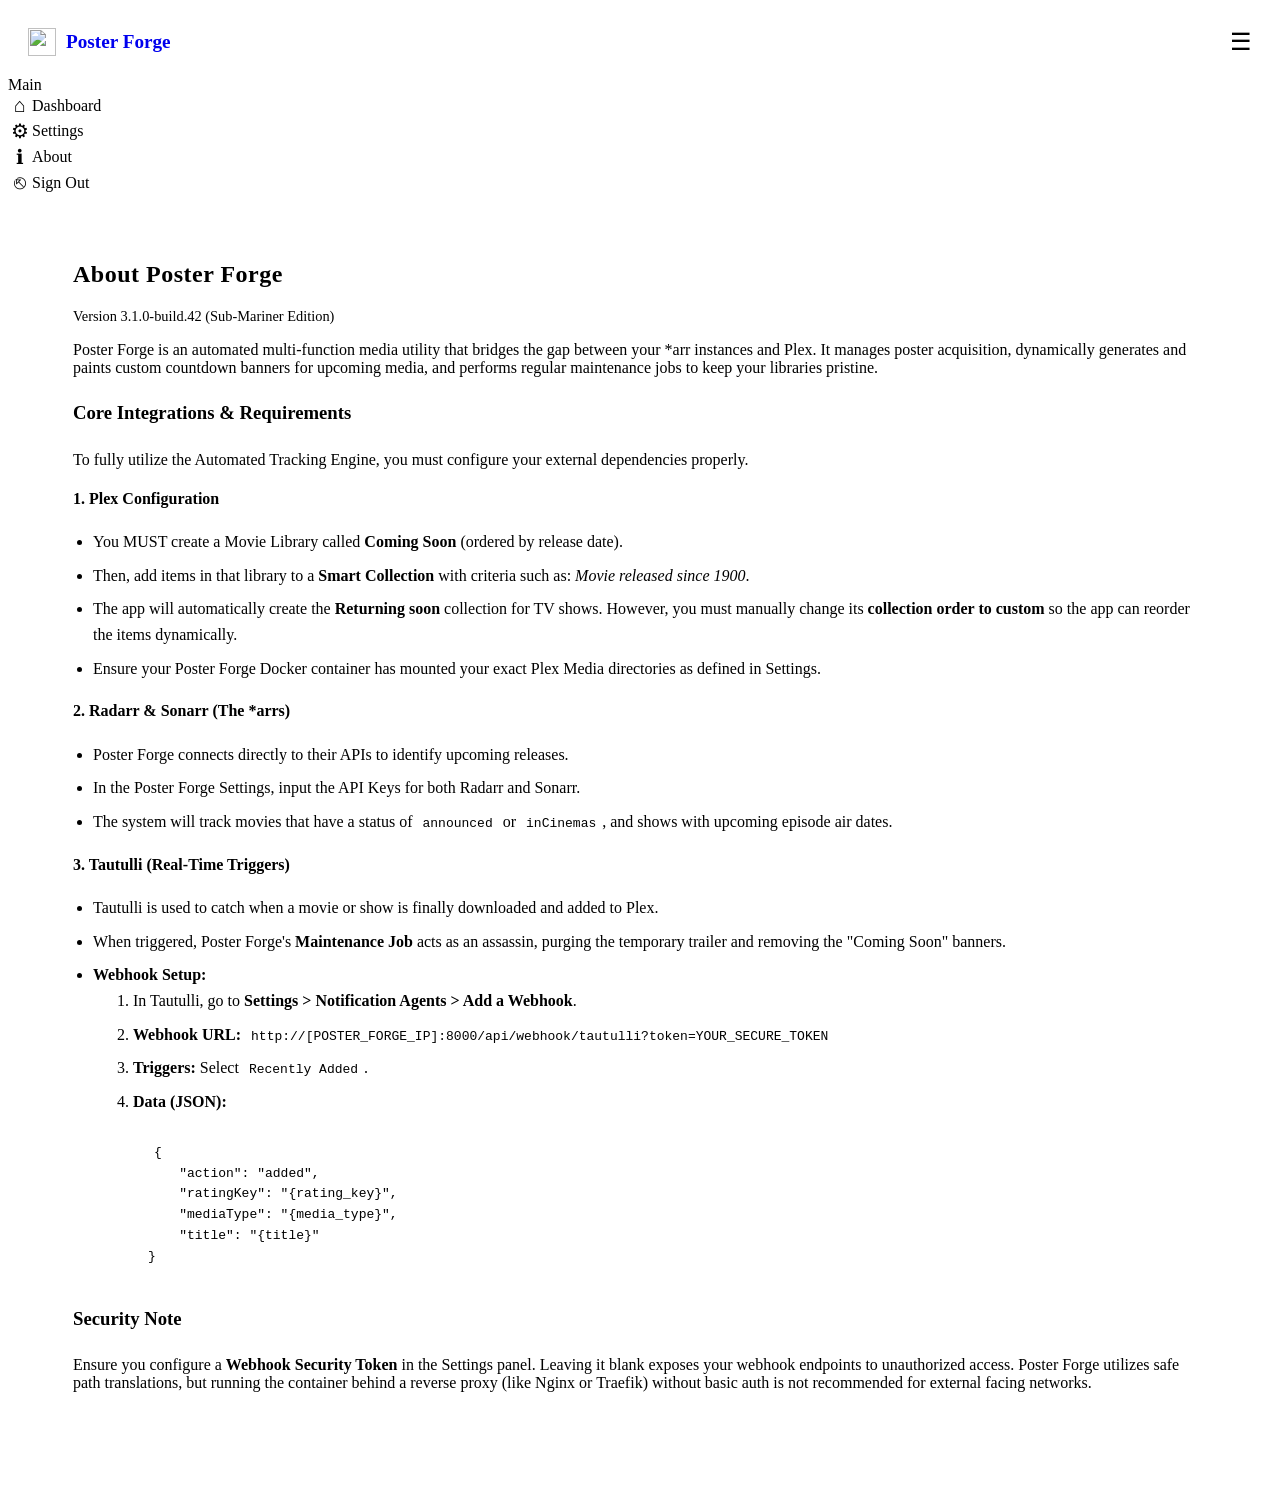
==== poster_forge/templates/about.html @ 0fd90a9d "Initial Release" ====
<!DOCTYPE html>
<html>
<head>
    <title>About | Poster Forge</title>
    <link rel="icon" href="/static/thor_logo.png">
    <link href="https://cdnjs.cloudflare.com/ajax/libs/cropperjs/1.5.13/cropper.min.css" rel="stylesheet">
    <script src="https://cdnjs.cloudflare.com/ajax/libs/cropperjs/1.5.13/cropper.min.js"></script>
    <link rel="stylesheet" href="/static/style.css">
    <style>
        /* Specific Poster Forge Layout Overrides */
        :root {
            --thumb-size: 160px;
            --success-green: var(--success);
            --danger-red: var(--error);
            --accent-primary: var(--accent);
            --border-color: var(--border);
            --text-main: var(--text-primary);
        }
        
        /* Sidebar layout additions */
        .main-content {
            flex: 1;
            margin-left: var(--sidebar-w);
            transition: margin-left var(--transition-slow);
            padding: 40px;
            min-height: 100vh;
        }
        body.sidebar-collapsed .main-content {
            margin-left: var(--sidebar-w-collapsed);
        }
        body.sidebar-collapsed .sidebar {
            width: var(--sidebar-w-collapsed);
        }
        body.sidebar-collapsed .sidebar-logo-text, 
        body.sidebar-collapsed .nav-text, 
        body.sidebar-collapsed .sidebar-nav-label {
            display: none;
        }
        
        .nav-item {
            display: flex;
            align-items: center;
            gap: var(--sp-3);
            padding: var(--sp-2) var(--sp-3);
            border-radius: var(--radius);
            color: var(--text-secondary);
            text-decoration: none;
            transition: background-color var(--transition), color var(--transition);
            margin-bottom: 2px;
        }
        .nav-item:hover {
            background-color: var(--bg-hover);
            color: var(--text-primary);
        }
        .nav-item.active {
            background-color: var(--accent-dim);
            color: var(--accent);
            font-weight: var(--fw-medium);
        }
        .nav-icon {
            font-size: 1.25rem;
            width: 24px;
            text-align: center;
        }
        
        .card { background-color: var(--bg-surface); padding: 25px; border-radius: var(--radius-lg); margin-bottom: 20px; border: 1px solid var(--border); box-shadow: var(--shadow); }
        h2 { margin-top: 0; color: var(--text-primary); font-weight: 600; letter-spacing: 0.5px; }
        h3 { color: var(--text-primary); border-bottom: 1px solid var(--border); padding-bottom: 8px; margin-top: 25px; }
        code { background: var(--bg-elevated); padding: 2px 6px; border-radius: 4px; font-family: monospace; color: var(--accent); }
        pre { background: var(--bg-base); padding: 15px; border-radius: var(--radius); overflow-x: auto; border: 1px solid var(--border); }
        ul { padding-left: 20px; line-height: 1.6; color: var(--text-secondary); }
        li { margin-bottom: 8px; }
        strong { color: var(--text-main); }
        .checkbox-group label { display: flex; align-items: center; margin-bottom: 10px; gap: 10px; }
    </style>
</head>
<body>
<div class="layout">
    <aside class="sidebar" id="sidebar">
        <div style="display: flex; align-items: center; justify-content: space-between; padding: 20px;">
            <a href="/" style="display: flex; align-items: center; text-decoration: none; gap: 10px;">
                <img class="sidebar-logo-icon" src="/static/thor_logo.png" style="width: 28px; height: 28px; object-fit: contain;">
                <div class="sidebar-logo-text" style="color: var(--text-main); font-size: 1.2rem; font-weight: bold;">Poster <span style="color: var(--accent);">Forge</span></div>
            </a>
            <button onclick="document.body.classList.toggle('sidebar-collapsed')" style="background: none; border: none; color: var(--text-muted); font-size: 1.5rem; cursor: pointer; padding: 0;">☰</button>
        </div>
        <nav class="sidebar-nav">
            <div class="sidebar-nav-label">Main</div>
            <a href="/" class="nav-item">
                <span class="nav-icon">⌂</span>
                <span class="nav-text">Dashboard</span>
            </a>
            <a href="/settings" class="nav-item">
                <span class="nav-icon">⚙</span>
                <span class="nav-text">Settings</span>
            </a>
            <a href="/about" class="nav-item active">
                <span class="nav-icon">ℹ</span>
                <span class="nav-text">About</span>
            </a>
            <a href="/logout" class="nav-item">
                <span class="nav-icon">⎋</span>
                <span class="nav-text">Sign Out</span>
            </a>
        </nav>
    </aside>
    <main class="main-content">
        <div class="container">
            <div class="card" style="border-left: 4px solid var(--accent);">
                <h2>About Poster Forge</h2>
                <p style="color: var(--text-muted); font-size: 0.9em;">Version 3.1.0-build.42 (Sub-Mariner Edition)</p>
                <p style="color: var(--text-secondary);">
                    Poster Forge is an automated multi-function media utility that bridges the gap between your *arr instances and Plex. It manages poster acquisition, dynamically generates and paints custom countdown banners for upcoming media, and performs regular maintenance jobs to keep your libraries pristine.
                </p>
                
                <h3>Core Integrations & Requirements</h3>
                <p style="color: var(--text-secondary);">To fully utilize the Automated Tracking Engine, you must configure your external dependencies properly.</p>

                <h4>1. Plex Configuration</h4>
                <ul>
                    <li>You MUST create a Movie Library called <strong>Coming Soon</strong> (ordered by release date).</li>
                    <li>Then, add items in that library to a <strong>Smart Collection</strong> with criteria such as: <em>Movie released since 1900</em>.</li>
                    <li>The app will automatically create the <strong>Returning soon</strong> collection for TV shows. However, you must manually change its <strong>collection order to custom</strong> so the app can reorder the items dynamically.</li>
                    <li>Ensure your Poster Forge Docker container has mounted your exact Plex Media directories as defined in Settings.</li>
                </ul>

                <h4>2. Radarr & Sonarr (The *arrs)</h4>
                <ul>
                    <li>Poster Forge connects directly to their APIs to identify upcoming releases.</li>
                    <li>In the Poster Forge Settings, input the API Keys for both Radarr and Sonarr.</li>
                    <li>The system will track movies that have a status of <code>announced</code> or <code>inCinemas</code>, and shows with upcoming episode air dates.</li>
                </ul>

                <h4>3. Tautulli (Real-Time Triggers)</h4>
                <ul>
                    <li>Tautulli is used to catch when a movie or show is finally downloaded and added to Plex.</li>
                    <li>When triggered, Poster Forge's <strong>Maintenance Job</strong> acts as an assassin, purging the temporary trailer and removing the "Coming Soon" banners.</li>
                    <li><strong>Webhook Setup:</strong>
                        <ol>
                            <li>In Tautulli, go to <strong>Settings > Notification Agents > Add a Webhook</strong>.</li>
                            <li><strong>Webhook URL:</strong> <code>http://[POSTER_FORGE_IP]:8000/api/webhook/tautulli?token=YOUR_SECURE_TOKEN</code></li>
                            <li><strong>Triggers:</strong> Select <code>Recently Added</code>.</li>
                            <li><strong>Data (JSON):</strong>
<pre><code>{
    "action": "added",
    "ratingKey": "{rating_key}",
    "mediaType": "{media_type}",
    "title": "{title}"
}</code></pre>
                            </li>
                        </ol>
                    </li>
                </ul>

                <h3>Security Note</h3>
                <p style="color: var(--text-secondary);">
                    Ensure you configure a <strong>Webhook Security Token</strong> in the Settings panel. Leaving it blank exposes your webhook endpoints to unauthorized access. Poster Forge utilizes safe path translations, but running the container behind a reverse proxy (like Nginx or Traefik) without basic auth is not recommended for external facing networks.
                </p>
            </div>
        </div>
    </main>
</div>
</body>
</html>
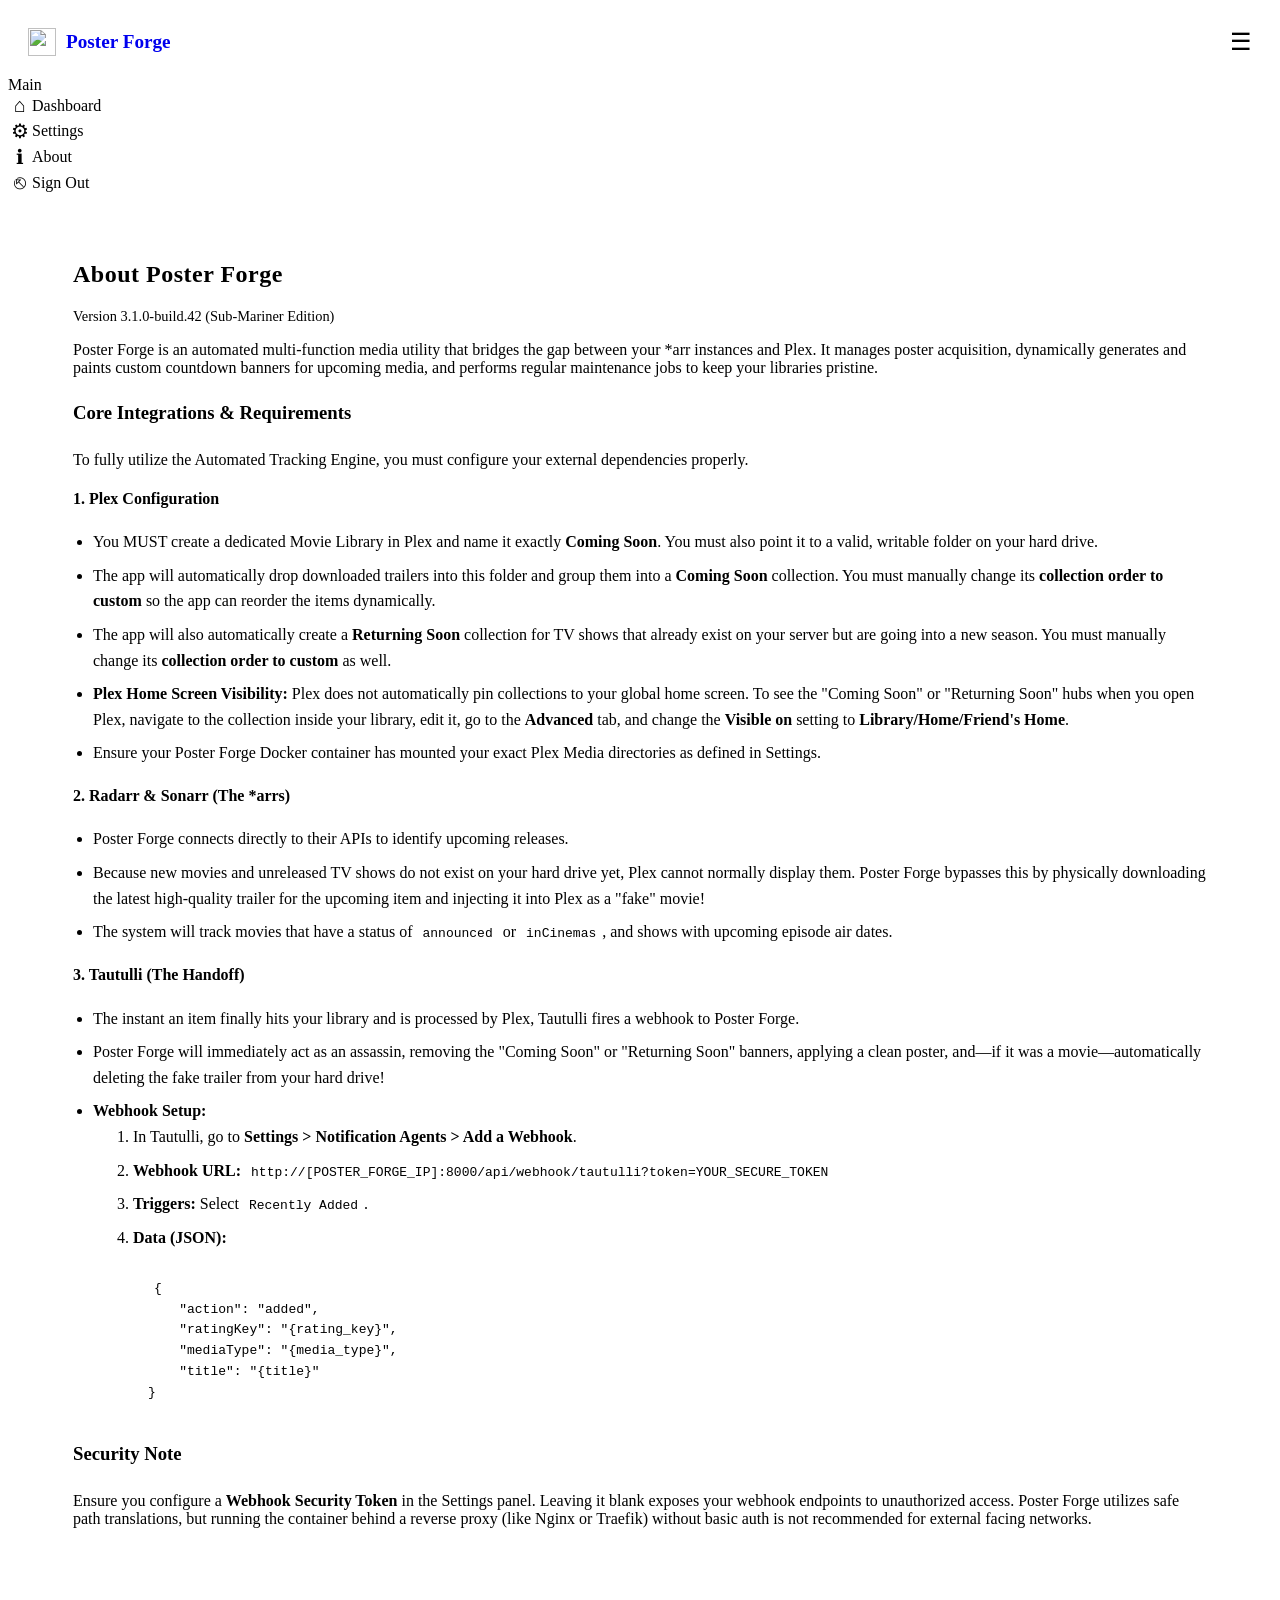
==== commit 901253c0: "Update about.html with accurate setup instructions" ====
--- a/poster_forge/templates/about.html
+++ b/poster_forge/templates/about.html
@@ -118,23 +118,24 @@
 
                 <h4>1. Plex Configuration</h4>
                 <ul>
-                    <li>You MUST create a Movie Library called <strong>Coming Soon</strong> (ordered by release date).</li>
-                    <li>Then, add items in that library to a <strong>Smart Collection</strong> with criteria such as: <em>Movie released since 1900</em>.</li>
-                    <li>The app will automatically create the <strong>Returning soon</strong> collection for TV shows. However, you must manually change its <strong>collection order to custom</strong> so the app can reorder the items dynamically.</li>
+                    <li>You MUST create a dedicated Movie Library in Plex and name it exactly <strong>Coming Soon</strong>. You must also point it to a valid, writable folder on your hard drive.</li>
+                    <li>The app will automatically drop downloaded trailers into this folder and group them into a <strong>Coming Soon</strong> collection. You must manually change its <strong>collection order to custom</strong> so the app can reorder the items dynamically.</li>
+                    <li>The app will also automatically create a <strong>Returning Soon</strong> collection for TV shows that already exist on your server but are going into a new season. You must manually change its <strong>collection order to custom</strong> as well.</li>
+                    <li><strong>Plex Home Screen Visibility:</strong> Plex does not automatically pin collections to your global home screen. To see the "Coming Soon" or "Returning Soon" hubs when you open Plex, navigate to the collection inside your library, edit it, go to the <strong>Advanced</strong> tab, and change the <strong>Visible on</strong> setting to <strong>Library/Home/Friend's Home</strong>.</li>
                     <li>Ensure your Poster Forge Docker container has mounted your exact Plex Media directories as defined in Settings.</li>
                 </ul>
 
                 <h4>2. Radarr & Sonarr (The *arrs)</h4>
                 <ul>
                     <li>Poster Forge connects directly to their APIs to identify upcoming releases.</li>
-                    <li>In the Poster Forge Settings, input the API Keys for both Radarr and Sonarr.</li>
+                    <li>Because new movies and unreleased TV shows do not exist on your hard drive yet, Plex cannot normally display them. Poster Forge bypasses this by physically downloading the latest high-quality trailer for the upcoming item and injecting it into Plex as a "fake" movie!</li>
                     <li>The system will track movies that have a status of <code>announced</code> or <code>inCinemas</code>, and shows with upcoming episode air dates.</li>
                 </ul>
 
-                <h4>3. Tautulli (Real-Time Triggers)</h4>
+                <h4>3. Tautulli (The Handoff)</h4>
                 <ul>
-                    <li>Tautulli is used to catch when a movie or show is finally downloaded and added to Plex.</li>
-                    <li>When triggered, Poster Forge's <strong>Maintenance Job</strong> acts as an assassin, purging the temporary trailer and removing the "Coming Soon" banners.</li>
+                    <li>The instant an item finally hits your library and is processed by Plex, Tautulli fires a webhook to Poster Forge.</li>
+                    <li>Poster Forge will immediately act as an assassin, removing the "Coming Soon" or "Returning Soon" banners, applying a clean poster, and—if it was a movie—automatically deleting the fake trailer from your hard drive!</li>
                     <li><strong>Webhook Setup:</strong>
                         <ol>
                             <li>In Tautulli, go to <strong>Settings > Notification Agents > Add a Webhook</strong>.</li>
